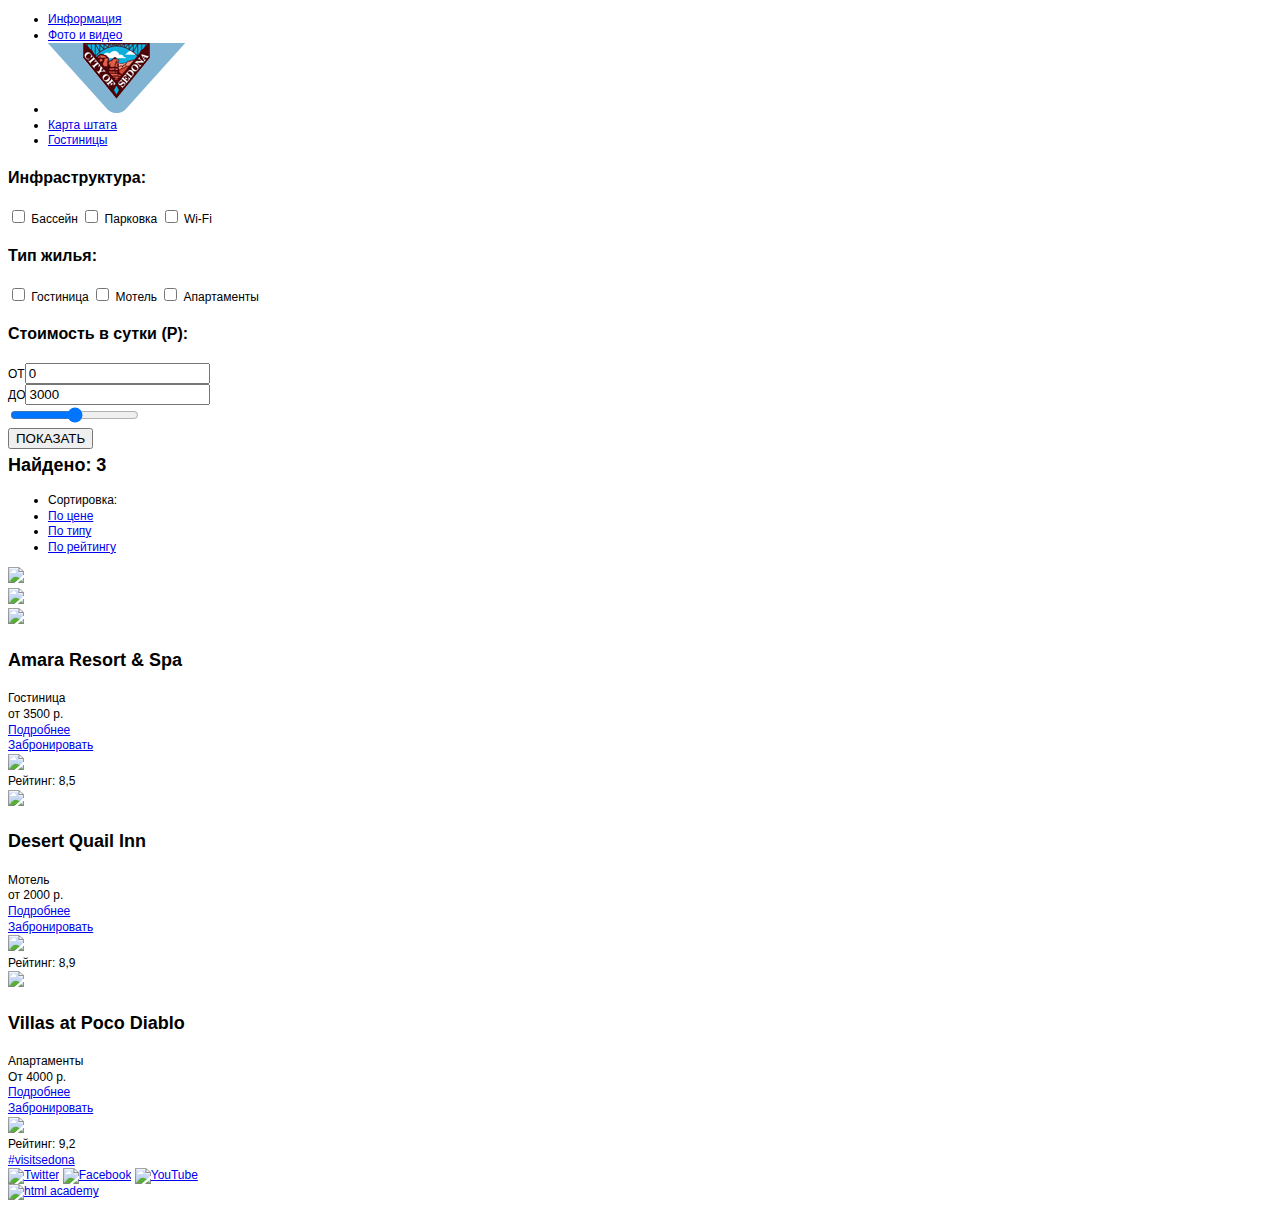
==== catalog.html @ 3e6e2e6f "Corrections" ====
<!DOCTYPE html>
<html lang="ru">
  <head>
    <meta charset="utf-8">
    <title>Седона - гостиницы</title>
    <link href="css/style.css" rel="stylesheet">
  </head>
  <body>
    <header class="main-header">
      <ul class="main-nav">
        <li><a href="#">Информация</a></li>
        <li><a href="#">Фото и видео</a></li>
        <li><a href="index.html"><img src="img/logo.png" width="138" height="70" class="logo" alt="Логотип"></a></li>
        <li><a href="#">Карта штата</a></li>
        <li><a href="catalog.html">Гостиницы</a></li>
      </ul>
    </header>
    <main class="main-block">
      <div class="sort">
        <form action="#" method="post">
          <div class="infrastructure">
            <h3 class="for-h3">Инфраструктура:</h3>
            <input type="checkbox" name="infrastructure" id="swim">
            <label for="swim">Бассейн</label>
            <input type="checkbox" name="infrastructure" id="parking">
            <label for="parking">Парковка</label>
            <input type="checkbox" name="infrastructure" id="wifi">
            <label for="wifi">Wi-Fi</label>
          </div>
          <div class="housing-type">
            <h3 class="for-h3">Тип жилья:</h3>
            <input type="checkbox" name="housing-type" id="hotel">
            <label for="hotel">Гостиница</label>
            <input type="checkbox" name="housing-type" id="motel">
            <label for="motel">Мотель</label>
            <input type="checkbox" name="housing-type" id="apartments">
            <label for="apartments">Апартаменты</label>
          </div>
          <div class="pricing">
            <h3 class="for-h3">Стоимость в сутки (Р):</h3>
            <div class="price-min">
              <label>ОТ<input type="text" name="price-from" value="0"></label>
            </div>
            <div class="price-max">
              <label>ДО<input type="text" name="price-to" value="3000"></label>
            </div>
            <div class="slider">
              <input type="range" name="price-slider">
            </div>
            <div class="show">
              <input type="submit" value="ПОКАЗАТЬ">
            </div>
          </div>
        </form>
      </div>
      <div class="results">
        <div class="before-not-a-table">
          <div class="for-h2">Найдено: 3</div>
          <ul class="sorting">
            <li>Сортировка:</li>
            <li><a href="#">По цене</a></li>
            <li><a href="#">По типу</a></li>
            <li><a href="#">По рейтингу</a></li>
          </ul>
          <div class="sorting-up-down">
            <div class="sorting-up"><a href="#"><img src="http://placehold.it/3x3" name="triangle-up"></a></div>
            <div class="sorting-down"><a href="#"><img src="http://placehold.it/3x3" name="triangle-down"></a></div>
          </div>
        </div>
        <div class="not-a-table">
          <div class="hotels-bar">
            <div class="table-pic">
              <img src="http://placehold.it/100x60" name="amara-pic">
            </div>
            <div class="about-hotel">
              <h2 class="for-h2">Amara Resort & Spa</h2>
              <div class=details-hotel>Гостиница</div>
              <div class="details-price">от 3500 р.</div>
              <div class="details-details"><a href="#">Подробнее</a></div>
              <div class="details-booking"><a href="#">Забронировать</a></div>
            </div>
            <div class="rating">
              <div class="stars"><img src="http://placehold.it/100x20" name="four-stars"></div>
              <div class="rating-value">Рейтинг: 8,5</div>
            </div>
          </div>
          <div class="hotels-bar">
            <div class="table-pic">
              <img src="http://placehold.it/100x60" name="desert-pic">
            </div>
            <div class="about-hotel">
              <h2 class="for-h2">Desert Quail Inn</h2>
              <div class=details-hotel>Мотель</div>
              <div class="details-price">от 2000 р.</div>
              <div class="details-details"><a href="#">Подробнее</a></div>
              <div class="details-booking"><a href="#">Забронировать</a></div>
            </div>
            <div class="rating">
              <div class="stars"><img src="http://placehold.it/100x20" name="two-stars"></div>
              <div class="rating-value">Рейтинг: 8,9</div>
            </div>
          </div>
          <div class="hotels-bar">
            <div class="table-pic">
              <img src="http://placehold.it/100x60" name="villas-pic">
            </div>
            <div class="about-hotel">
              <h2 class="for-h2">Villas at Poco Diablo</h2>
              <div class=details-hotel>Апартаменты</div>
              <div class="details-price">От 4000 р.</div>
              <div class="details-details"><a href="#">Подробнее</a></div>
              <div class="details-booking"><a href="#">Забронировать</a></div>
            </div>
            <div class="rating">
              <div class="stars"><img src="http://placehold.it/100x20" name="three-stars"></div>
              <div class="rating-value">Рейтинг: 9,2</div>
            </div>
          </div>
        </div>
      </div>
    </main>
    <footer class="main-footer">
      <div class="visit">
        <a href="#">#visitsedona</a>
      </div>
      <div class="links">
        <a href="#"><img src="http://placehold.it/20x20" class="icon" alt="Twitter"></a>
        <a href="#"><img src="http://placehold.it/20x20" class="icon" alt="Facebook"></a>
        <a href="#"><img src="http://placehold.it/20x20" class="icon" alt="YouTube"></a>
      </div>
      <div class="academy">
        <a href="https://htmlacademy.ru/"><img src="http://placehold.it/60x20" class="icon" alt="html academy"></a>
      </div>
    </footer>
  </body>
</html>
---- css/style.css ----
body {
  font-size: 12px;
  line-height: 1.3;
  color: #000000;
  font-weight: normal;
  font-family: "Arial", "Tahoma", serif;
}

.for-h3 {
  font-size: 16px;
  line-height: 1.6;
  color: #000000;
  font-weight: bold;
  font-family: "Arial", "Tahoma", serif;
}

.for-h2 {
  font-size: 18px;
  line-height: 1.8;
  color: #000000;
  font-weight: bold;
  font-family: "Arial", "Tahoma", serif;
}
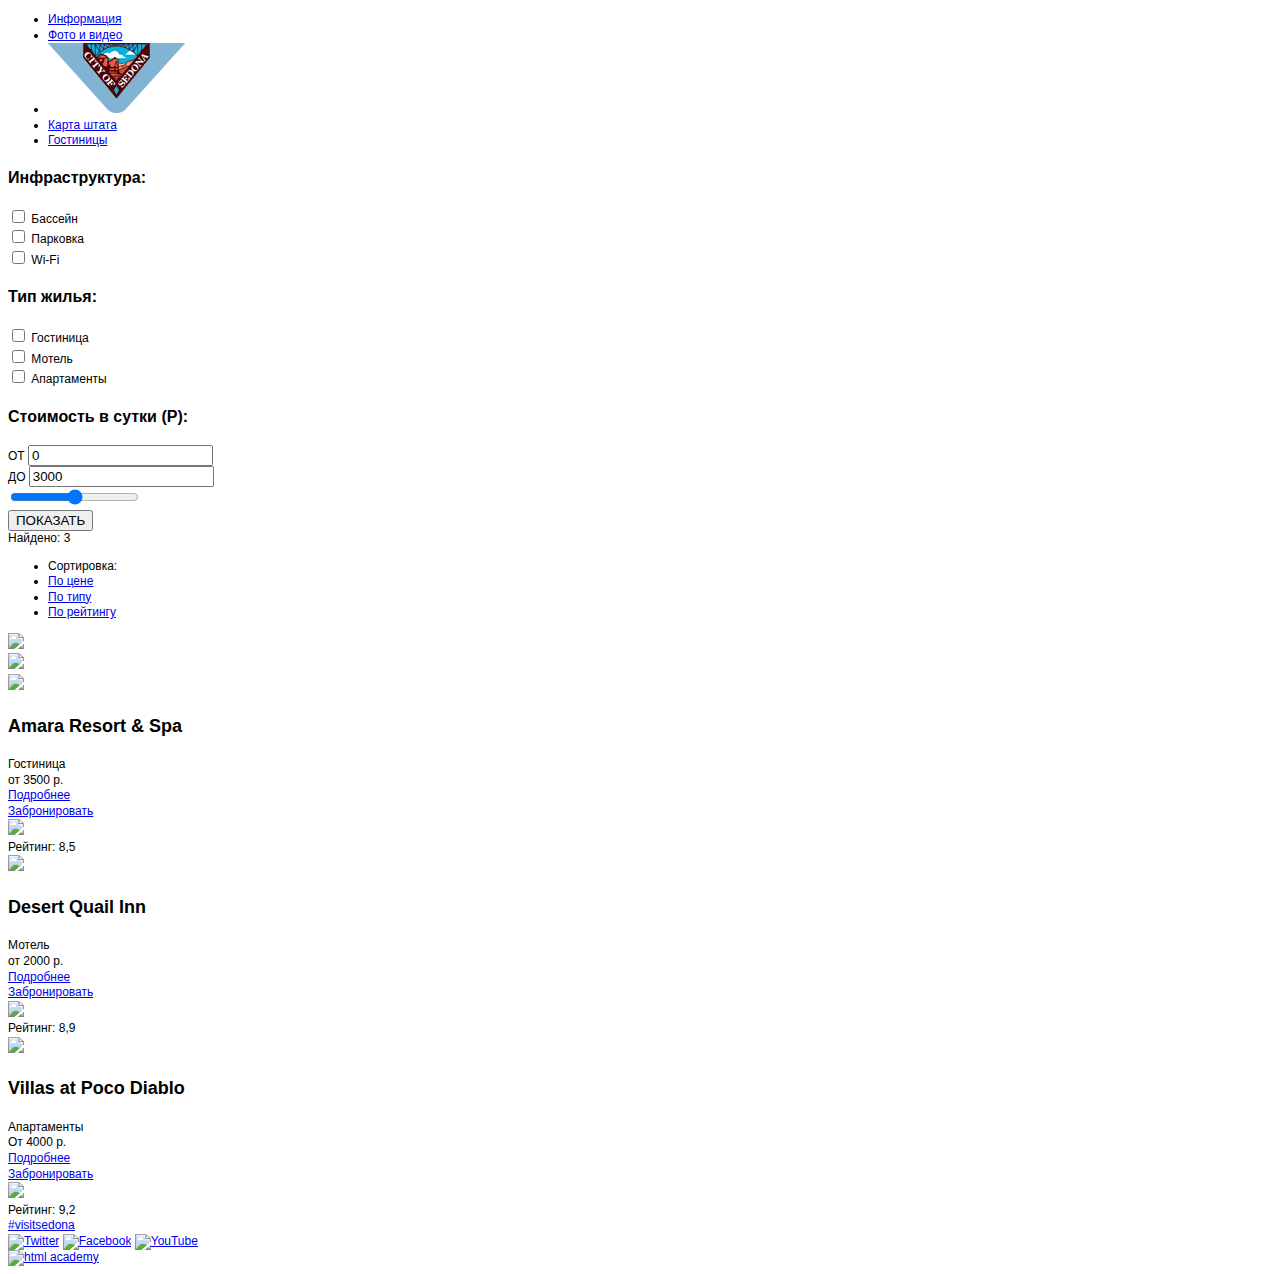
==== commit 882e3c1d: "More corrections" ====
--- a/catalog.html
+++ b/catalog.html
@@ -15,34 +15,48 @@
         <li><a href="catalog.html">Гостиницы</a></li>
       </ul>
     </header>
-    <main class="main-block">
+    <main>
       <div class="sort">
         <form action="#" method="post">
           <div class="infrastructure">
-            <h3 class="for-h3">Инфраструктура:</h3>
-            <input type="checkbox" name="infrastructure" id="swim">
-            <label for="swim">Бассейн</label>
-            <input type="checkbox" name="infrastructure" id="parking">
-            <label for="parking">Парковка</label>
-            <input type="checkbox" name="infrastructure" id="wifi">
-            <label for="wifi">Wi-Fi</label>
+            <h3 class="infrastructure title">Инфраструктура:</h3>
+            <div class="infrastructure form-group">
+              <input type="checkbox" name="infrastructure" id="swim">
+              <label for="swim">Бассейн</label>
+            </div>
+            <div class="infrastructure form-group">
+              <input type="checkbox" name="infrastructure" id="parking">
+              <label for="parking">Парковка</label>
+            </div>
+            <div class="infrastructure form-group">
+              <input type="checkbox" name="infrastructure" id="wifi">
+              <label for="wifi">Wi-Fi</label>
+            </div>
           </div>
           <div class="housing-type">
-            <h3 class="for-h3">Тип жилья:</h3>
-            <input type="checkbox" name="housing-type" id="hotel">
-            <label for="hotel">Гостиница</label>
-            <input type="checkbox" name="housing-type" id="motel">
-            <label for="motel">Мотель</label>
-            <input type="checkbox" name="housing-type" id="apartments">
-            <label for="apartments">Апартаменты</label>
+            <h3 class="housing-type title">Тип жилья:</h3>
+            <div class="housing-type form-group">
+              <input type="checkbox" name="housing-type" id="hotel">
+              <label for="hotel">Гостиница</label>
+            </div>
+            <div class="housing-type form-group">
+              <input type="checkbox" name="housing-type" id="motel">
+              <label for="motel">Мотель</label>
+            </div>
+            <div class="housing-type form-group">
+              <input type="checkbox" name="housing-type" id="apartments">
+              <label for="apartments">Апартаменты</label>
+            </div>
           </div>
           <div class="pricing">
-            <h3 class="for-h3">Стоимость в сутки (Р):</h3>
-            <div class="price-min">
-              <label>ОТ<input type="text" name="price-from" value="0"></label>
+            <h3 class="pricing title">Стоимость в сутки (Р):</h3>
+            <div class="price-min form-group">
+              <label for="price-from">ОТ </label>
+                <input type="text" name="price-from" id="price-from" value="0">
             </div>
-            <div class="price-max">
-              <label>ДО<input type="text" name="price-to" value="3000"></label>
+            <div class="price-max form-group">
+              <label for="price-to">ДО </label>
+                <input type="text" name="price-to" id="price-to" value="3000">
             </div>
             <div class="slider">
               <input type="range" name="price-slider">
@@ -55,7 +69,7 @@
       </div>
       <div class="results">
         <div class="before-not-a-table">
-          <div class="for-h2">Найдено: 3</div>
+          <div class="results title">Найдено: 3</div>
           <ul class="sorting">
             <li>Сортировка:</li>
             <li><a href="#">По цене</a></li>
@@ -73,7 +87,7 @@
               <img src="http://placehold.it/100x60" name="amara-pic">
             </div>
             <div class="about-hotel">
-              <h2 class="for-h2">Amara Resort & Spa</h2>
+              <h2 class="about-hotel title">Amara Resort & Spa</h2>
               <div class=details-hotel>Гостиница</div>
               <div class="details-price">от 3500 р.</div>
               <div class="details-details"><a href="#">Подробнее</a></div>
@@ -89,7 +103,7 @@
               <img src="http://placehold.it/100x60" name="desert-pic">
             </div>
             <div class="about-hotel">
-              <h2 class="for-h2">Desert Quail Inn</h2>
+              <h2 class="about-hotel title">Desert Quail Inn</h2>
               <div class=details-hotel>Мотель</div>
               <div class="details-price">от 2000 р.</div>
               <div class="details-details"><a href="#">Подробнее</a></div>
@@ -105,7 +119,7 @@
               <img src="http://placehold.it/100x60" name="villas-pic">
             </div>
             <div class="about-hotel">
-              <h2 class="for-h2">Villas at Poco Diablo</h2>
+              <h2 class="about-hotel title">Villas at Poco Diablo</h2>
               <div class=details-hotel>Апартаменты</div>
               <div class="details-price">От 4000 р.</div>
               <div class="details-details"><a href="#">Подробнее</a></div>
--- a/css/style.css
+++ b/css/style.css
@@ -6,7 +6,7 @@
   font-family: "Arial", "Tahoma", serif;
 }
 
-.for-h3 {
+h3.title {
   font-size: 16px;
   line-height: 1.6;
   color: #000000;
@@ -14,7 +14,7 @@
   font-family: "Arial", "Tahoma", serif;
 }
 
-.for-h2 {
+h2.title {
   font-size: 18px;
   line-height: 1.8;
   color: #000000;
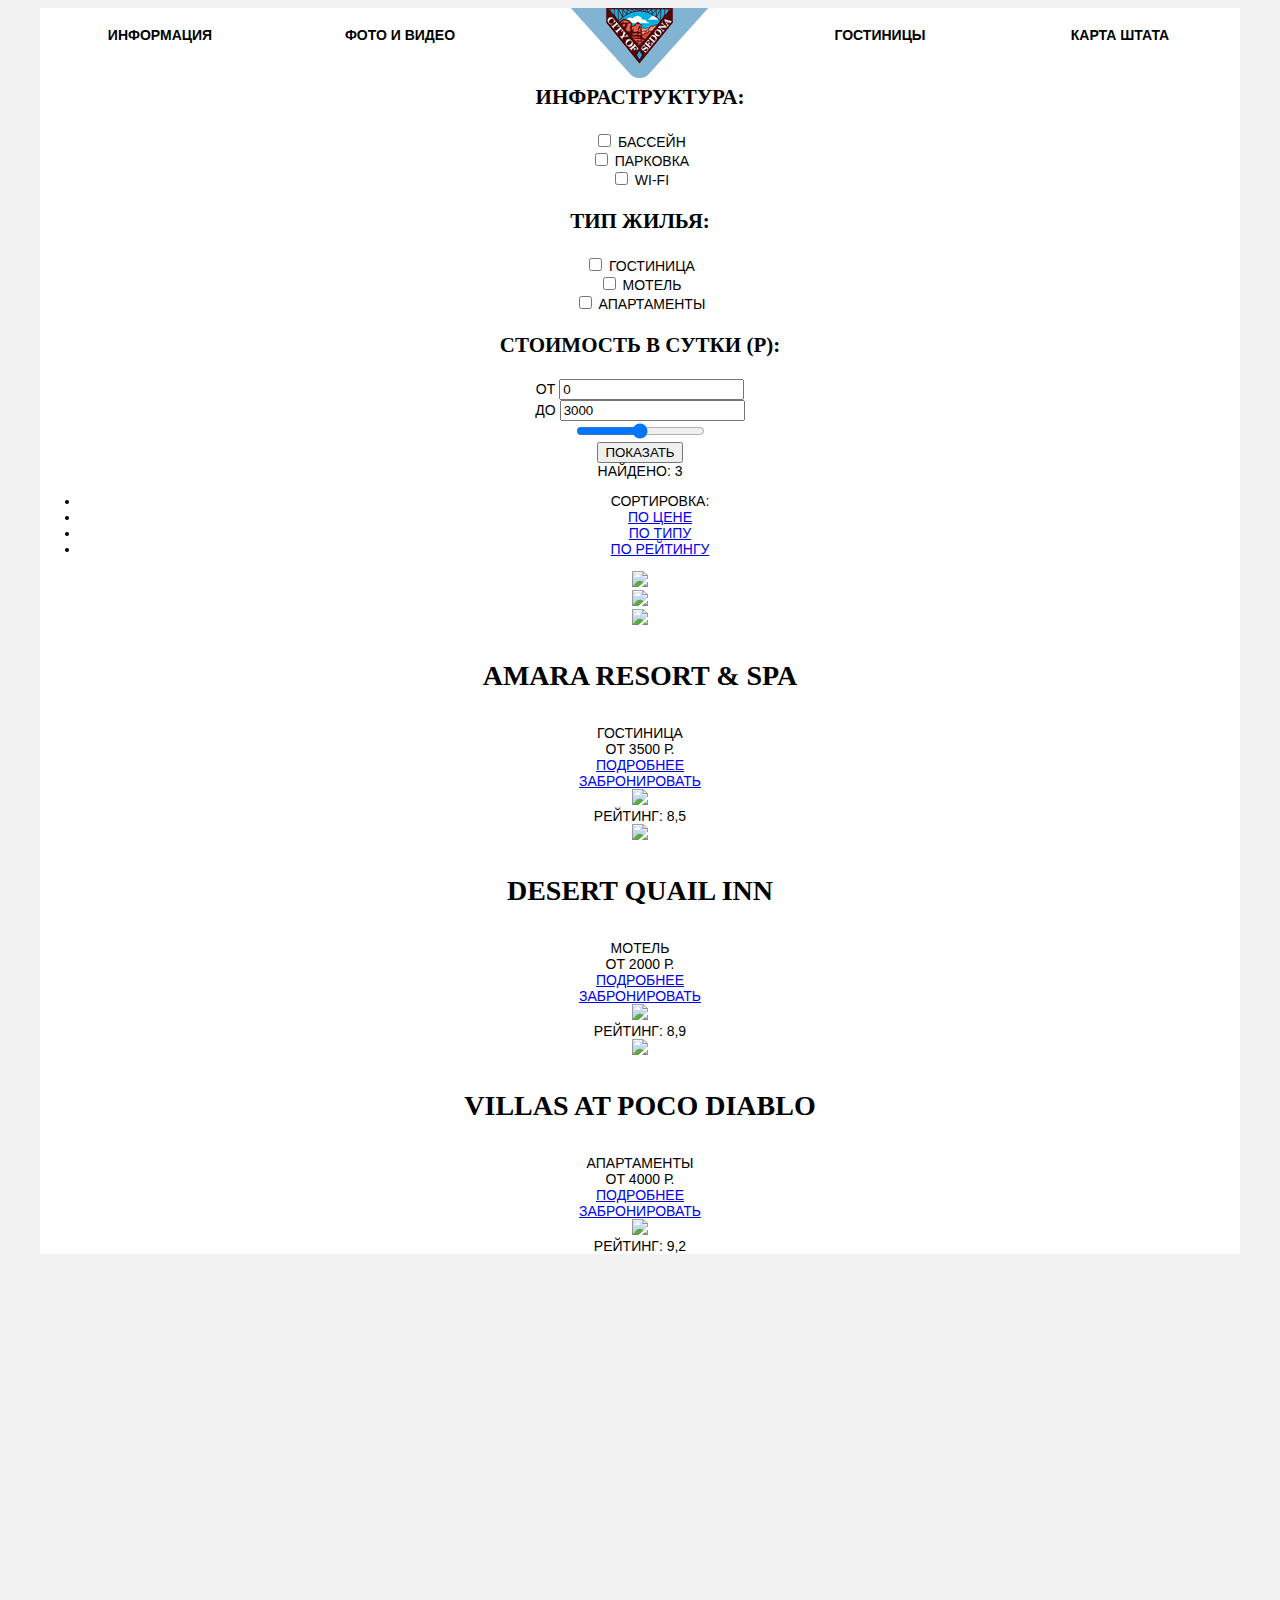
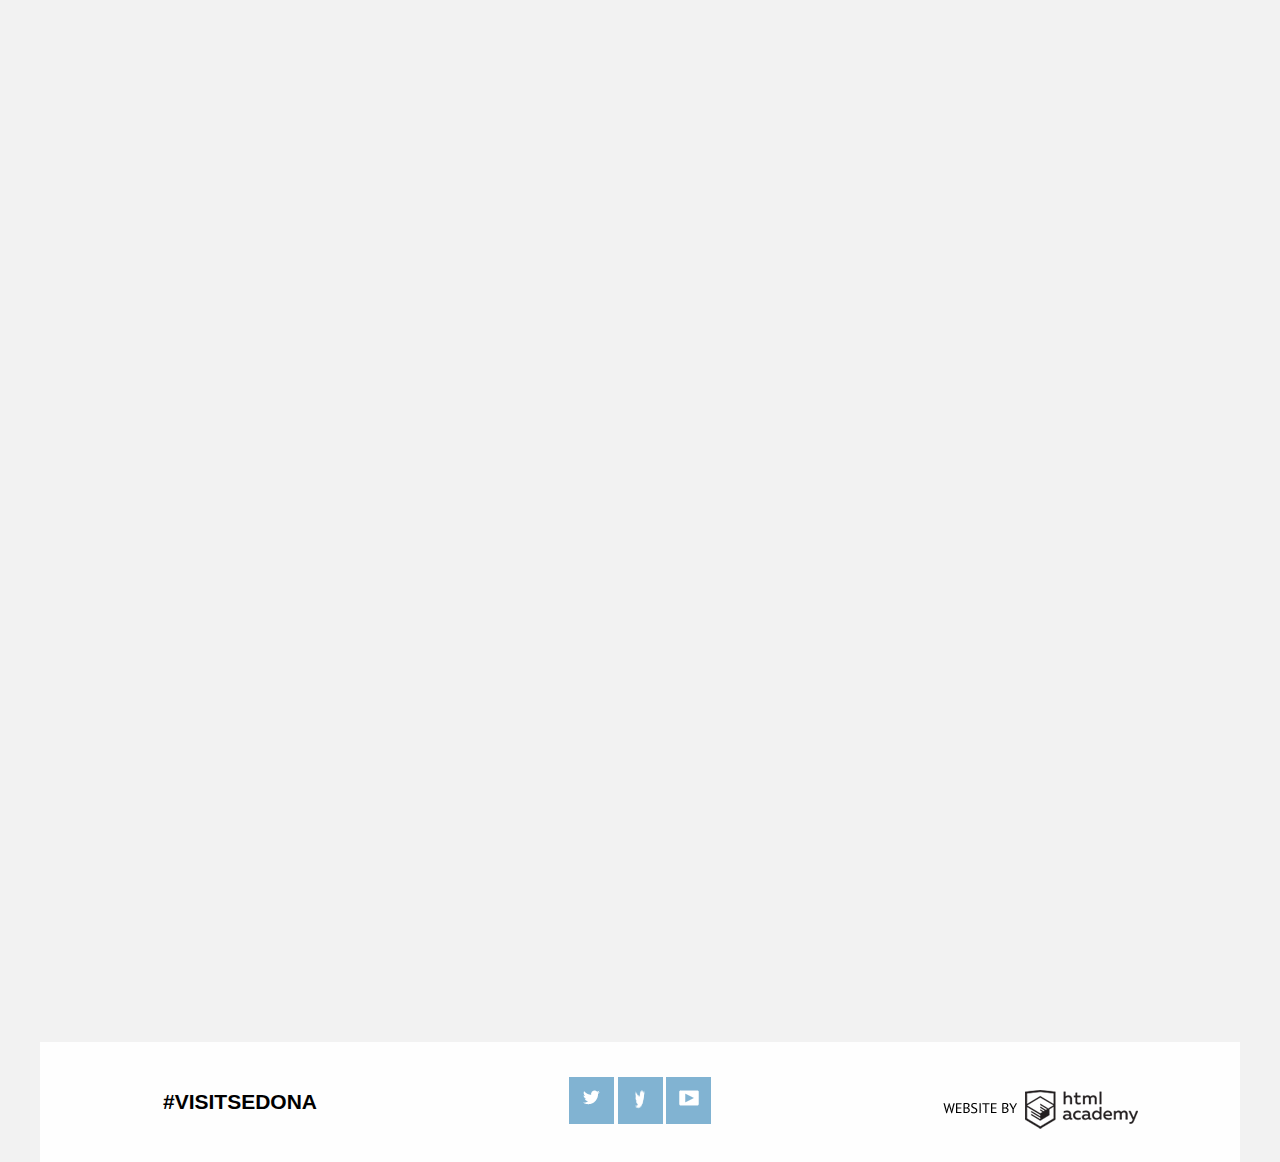
==== commit d54679ba: "css bullshit again" ====
--- a/catalog.html
+++ b/catalog.html
@@ -1,55 +1,57 @@
 <!DOCTYPE html>
 <html lang="ru">
-  <head>
-    <meta charset="utf-8">
-    <title>Седона - гостиницы</title>
-    <link href="css/style.css" rel="stylesheet">
-  </head>
-  <body>
+<head>
+  <meta charset="utf-8">
+  <title>Седона - гостиницы</title>
+  <link href="css/style.css" rel="stylesheet">
+</head>
+<body>
+  <div class="container">
     <header class="main-header">
+      <a href="index.html" class="logo"><img src="img/logo.png" width="138" height="70" alt="Логотип"></a>
       <ul class="main-nav">
-        <li><a href="#">Информация</a></li>
-        <li><a href="#">Фото и видео</a></li>
-        <li><a href="index.html"><img src="img/logo.png" width="138" height="70" class="logo" alt="Логотип"></a></li>
-        <li><a href="#">Карта штата</a></li>
-        <li><a href="catalog.html">Гостиницы</a></li>
+        <li class="left"><a href="#"><span>Информация</span></a></li>
+        <li class="left"><a href="#">Фото и видео</a></li>
+        <li class="right"><a href="#">Карта штата</a></li>
+        <li class="right"><a href="catalog.html">Гостиницы</a></li>
       </ul>
     </header>
     <main>
       <div class="sort">
-        <form action="#" method="post">
-          <div class="infrastructure">
-            <h3 class="infrastructure title">Инфраструктура:</h3>
-            <div class="infrastructure form-group">
-              <input type="checkbox" name="infrastructure" id="swim">
-              <label for="swim">Бассейн</label>
-            </div>
-            <div class="infrastructure form-group">
-              <input type="checkbox" name="infrastructure" id="parking">
-              <label for="parking">Парковка</label>
-            </div>
-            <div class="infrastructure form-group">
-              <input type="checkbox" name="infrastructure" id="wifi">
-              <label for="wifi">Wi-Fi</label>
-            </div>
+      <form action="#" method="post">
+        <div class="infrastructure">
+          <h3 class="title">Инфраструктура:</h3>
+          <div class="form-group">
+            <input type="checkbox" name="infrastructure" id="swim">
+            <label for="swim">Бассейн</label>
           </div>
-          <div class="housing-type">
-            <h3 class="housing-type title">Тип жилья:</h3>
-            <div class="housing-type form-group">
-              <input type="checkbox" name="housing-type" id="hotel">
-              <label for="hotel">Гостиница</label>
-            </div>
-            <div class="housing-type form-group">
-              <input type="checkbox" name="housing-type" id="motel">
-              <label for="motel">Мотель</label>
-            </div>
-            <div class="housing-type form-group">
-              <input type="checkbox" name="housing-type" id="apartments">
-              <label for="apartments">Апартаменты</label>
-            </div>
+          <div class="form-group">
+            <input type="checkbox" name="infrastructure" id="parking">
+            <label for="parking">Парковка</label>
           </div>
-          <div class="pricing">
-            <h3 class="pricing title">Стоимость в сутки (Р):</h3>
+          <div class="form-group">
+            <input type="checkbox" name="infrastructure" id="wifi">
+            <label for="wifi">Wi-Fi</label>
+          </div>
+        </div>
+        <div class="housing-type">
+          <h3 class="title">Тип жилья:</h3>
+          <div class="form-group">
+            <input type="checkbox" name="housing-type" id="hotel">
+            <label for="hotel">Гостиница</label>
+          </div>
+          <div class="form-group">
+            <input type="checkbox" name="housing-type" id="motel">
+            <label for="motel">Мотель</label>
+          </div>
+          <div class="form-group">
+            <input type="checkbox" name="housing-type" id="apartments">
+            <label for="apartments">Апартаменты</label>
+          </div>
+        </div>
+        <div class="pricing">
+          <h3 class="title">Стоимость в сутки (Р):</h3>
+          <div class="from-to">
             <div class="price-min form-group">
               <label for="price-from">ОТ </label>
                 <input type="text" name="price-from" id="price-from" value="0">
@@ -58,18 +60,19 @@
               <label for="price-to">ДО </label>
                 <input type="text" name="price-to" id="price-to" value="3000">
             </div>
-            <div class="slider">
-              <input type="range" name="price-slider">
-            </div>
-            <div class="show">
-              <input type="submit" value="ПОКАЗАТЬ">
-            </div>
           </div>
-        </form>
+          <div class="slider">
+            <input type="range" name="price-slider">
+          </div>
+          <div class="show">
+            <input type="submit" value="ПОКАЗАТЬ">
+          </div>
+        </div>
+      </form>
       </div>
       <div class="results">
         <div class="before-not-a-table">
-          <div class="results title">Найдено: 3</div>
+          <div class="title">Найдено: 3</div>
           <ul class="sorting">
             <li>Сортировка:</li>
             <li><a href="#">По цене</a></li>
@@ -87,7 +90,7 @@
               <img src="http://placehold.it/100x60" name="amara-pic">
             </div>
             <div class="about-hotel">
-              <h2 class="about-hotel title">Amara Resort & Spa</h2>
+              <h2 class="title">Amara Resort & Spa</h2>
               <div class=details-hotel>Гостиница</div>
               <div class="details-price">от 3500 р.</div>
               <div class="details-details"><a href="#">Подробнее</a></div>
@@ -95,7 +98,7 @@
             </div>
             <div class="rating">
               <div class="stars"><img src="http://placehold.it/100x20" name="four-stars"></div>
-              <div class="rating-value">Рейтинг: 8,5</div>
+              <div class="value">Рейтинг: 8,5</div>
             </div>
           </div>
           <div class="hotels-bar">
@@ -103,7 +106,7 @@
               <img src="http://placehold.it/100x60" name="desert-pic">
             </div>
             <div class="about-hotel">
-              <h2 class="about-hotel title">Desert Quail Inn</h2>
+              <h2 class="title">Desert Quail Inn</h2>
               <div class=details-hotel>Мотель</div>
               <div class="details-price">от 2000 р.</div>
               <div class="details-details"><a href="#">Подробнее</a></div>
@@ -111,7 +114,7 @@
             </div>
             <div class="rating">
               <div class="stars"><img src="http://placehold.it/100x20" name="two-stars"></div>
-              <div class="rating-value">Рейтинг: 8,9</div>
+              <div class="value">Рейтинг: 8,9</div>
             </div>
           </div>
           <div class="hotels-bar">
@@ -119,7 +122,7 @@
               <img src="http://placehold.it/100x60" name="villas-pic">
             </div>
             <div class="about-hotel">
-              <h2 class="about-hotel title">Villas at Poco Diablo</h2>
+              <h2 class="title">Villas at Poco Diablo</h2>
               <div class=details-hotel>Апартаменты</div>
               <div class="details-price">От 4000 р.</div>
               <div class="details-details"><a href="#">Подробнее</a></div>
@@ -127,7 +130,7 @@
             </div>
             <div class="rating">
               <div class="stars"><img src="http://placehold.it/100x20" name="three-stars"></div>
-              <div class="rating-value">Рейтинг: 9,2</div>
+              <div class="value">Рейтинг: 9,2</div>
             </div>
           </div>
         </div>
@@ -137,14 +140,21 @@
       <div class="visit">
         <a href="#">#visitsedona</a>
       </div>
-      <div class="links">
-        <a href="#"><img src="http://placehold.it/20x20" class="icon" alt="Twitter"></a>
-        <a href="#"><img src="http://placehold.it/20x20" class="icon" alt="Facebook"></a>
-        <a href="#"><img src="http://placehold.it/20x20" class="icon" alt="YouTube"></a>
+      <div class="links-social">
+        <div class="twitter" class="icon twitter">
+          <a href="#"><img src="img/social-twitter.png" width="17" height="15" alt="Twitter"></a>
+        </div>
+        <div class="icon facebook">
+          <a href="#"><img src="img/social-twitter.png" width="10" height="19" alt="Facebook"></a>
+        </div>
+        <div class="icon youtube">
+          <a href="#"><img src="img/social-yt.png" width="20" height="16" class="icon" alt="YouTube"></a>
+        </div>
       </div>
-      <div class="academy">
-        <a href="https://htmlacademy.ru/"><img src="http://placehold.it/60x20" class="icon" alt="html academy"></a>
+      <div class="academy icon">
+        <a href="https://htmlacademy.ru/"><img src="img/by-html-academy.png" width="195" height="39" alt="html academy"></a>
       </div>
     </footer>
-  </body>
+  </div>
+</body>
 </html>
--- a/css/style.css
+++ b/css/style.css
@@ -1,23 +1,302 @@
 body {
-  font-size: 12px;
-  line-height: 1.3;
+  background-color: #f2f2f2;
+  font-family: "PT Sans", "Arial", sans-serif;
+  font-weight: bold;
+  text-transform: uppercase;
+  font-size: 14px;
+  font-weight: normal;
+}
+
+.container {
+  width: 1200px;
+  margin: 0 auto;
+  padding: 0;
+  background-color: #ffffff;
+  text-align: center;
+}
+
+h3.title {
+  font-size: 21px;
   color: #000000;
-  font-weight: normal;
-  font-family: "Arial", "Tahoma", serif;
-}
-
-h3.title {
-  font-size: 16px;
-  line-height: 1.6;
-  color: #000000;
-  font-weight: bold;
-  font-family: "Arial", "Tahoma", serif;
+  font-weight: bold;
+  font-family: "PT Sans", "Tahoma", serif;
 }
 
 h2.title {
-  font-size: 18px;
+  font-size: 28px;
   line-height: 1.8;
   color: #000000;
   font-weight: bold;
-  font-family: "Arial", "Tahoma", serif;
-}
+  font-family: "PT Sans", "Tahoma", serif;
+}
+
+.main-header {
+  width: 100%;
+  font-size: 0;
+  text-align: center;
+  height: 56px;
+}
+
+ul.main-nav {
+  padding: 0;
+}
+
+.main-nav li {
+  display: inline-block;
+  width: 20%;
+  font-size: 14px;
+  font-weight: bold;
+}
+
+.main-nav a {
+  display: block;
+  width: 100%;
+  height: 100%;
+  text-decoration: none;
+  color: #000000;
+  padding-top: 19px;
+  padding-bottom: 19px;
+}
+
+a.logo {
+  position: absolute;
+  margin-left: -69px;
+  font-size: 14px;
+  z-index: 1;
+}
+
+li.left {
+  float: left;
+}
+
+li.right {
+  float: right;
+}
+
+header::after {
+  content: "";
+  display: table;
+  clear: both;
+}
+
+.main-pic-block {
+  height: 512px;
+  text-align: left;
+  margin-bottom: 0;
+}
+
+.main-pic-block img {
+  position: absolute;
+  max-height: 512px;
+}
+
+.welcome-pic {
+  position: absolute;
+  margin-top: 62px;
+  left: 50%;
+  margin-left: -228px;
+  z-index: 1;
+}
+
+.welcome-pic-bottom {
+  position: absolute;
+  margin-top: 455px;
+  z-index: 1;
+}
+
+.intro {
+  height: 150px;
+}
+
+.intro h3 {
+  width: 440px;
+  margin-left: auto;
+  margin-right: auto;
+  margin-bottom: 0;
+  margin-top: 60px;
+}
+
+.intro p {
+  font-weight: normal;
+}
+
+div.blue {
+  float: left;
+  width: 320px;
+  height: 147px;
+  background-color: #81b3d2;
+  color: #ffffff;
+  padding: 46px 40px 63px
+}
+
+.blue .title {
+  color: #ffffff;
+  margin-top: 0;
+}
+
+.blue p {
+  font-weight: normal;
+}
+
+div.white {
+  margin: 0;
+  padding: 0;
+  font-size: 0;
+  height: 330px;
+}
+
+.white section {
+  font-size: 14px;
+  display: inline-block;
+  width: 300px;
+  height: 110px;
+  margin: 135px 50px;
+}
+
+.white p {
+  font-weight: normal;
+}
+
+.bar-two div {
+  float: right;
+}
+
+.gray section {
+  float: left;
+  width: 262px;
+  height: 256px;
+  background-color: #eeeeee;
+  color: #000000;
+  padding-left: 69px;
+  padding-right: 69px;
+}
+
+.gray .title {
+  margin-top: 50px;
+  padding-left: 50px;
+  padding-right: 50px;
+}
+
+div.go-to-sedona {
+  position: relative;
+}
+
+div.interested {
+  margin-top: 310px;
+  margin-bottom: 137px;
+}
+
+div.find-hotel {
+  position: absolute;
+  bottom: 204px;
+  left: 50%;
+  width: 567px;
+  height: 481px;
+  margin-left: -283px;
+  background-color: #ffffff;
+  z-index: 1;
+}
+
+.find-hotel .brown {
+  background-color: #766357;
+  padding-top: 34px;
+  padding-bottom: 30px;
+}
+
+.find-hotel .title {
+  margin-top: 0;
+  margin-bottom: 0;
+  color: #ffffff;
+}
+
+div.find-it {
+  margin-left: auto;
+  margin-right: auto;
+  margin-top: 110px;
+}
+
+.find-it-button {
+  width: 457px;
+  height: 57px;
+  font-size: 21px;
+  color: #ffffff;
+  font-weight: bold;
+  font-family: "PT Sans", "Arial", serif;
+  text-transform: uppercase;
+  background-color: #81b3d2;
+}
+
+div.form-group-mega {
+  margin: 53px;
+  font-weight: bold;
+}
+
+.form-group-mega div.form-group {
+  height: 26px;
+  padding: 15px;
+  text-align: left;
+}
+
+.form-group-mega input {
+  float: right;
+  width: 326px;
+}
+
+div.qty-adults,
+div.qty-childs {
+  position: absolute;
+  width: 218px;
+  padding: 0;
+  margin: 0;
+}
+
+div.qty-childs {
+  right: 53px;
+  width: 182px;
+}
+
+.qty-adults input,
+.qty-childs input {
+  width: 38px;
+  height: 36px;
+  padding: 0;
+}
+
+footer {
+  font-size: 0;
+  padding: 0;
+  position: absolute;
+  top: 2642px;
+  height: 120px;
+  background-color: rgba(255,255,255,0.9);
+  width: 1200px;
+}
+
+footer > div {
+  font-size: 14px;
+  float: left;
+  height: 50px;
+  width: 400px;
+  padding-top: 35px;
+  padding-bottom: 35px;
+}
+
+footer > div > div {
+  display: inline-block;
+  width: 45px;
+  height: 47px;
+  background-color: #81b3d2;
+  vertical-align: bottom;
+}
+
+.main-footer a {
+  display: inline-block;
+  padding: 13px;
+}
+
+div.visit a{
+  font-size: 21px;
+  color: black;
+  font-weight: bold;
+  text-decoration: none;
+}
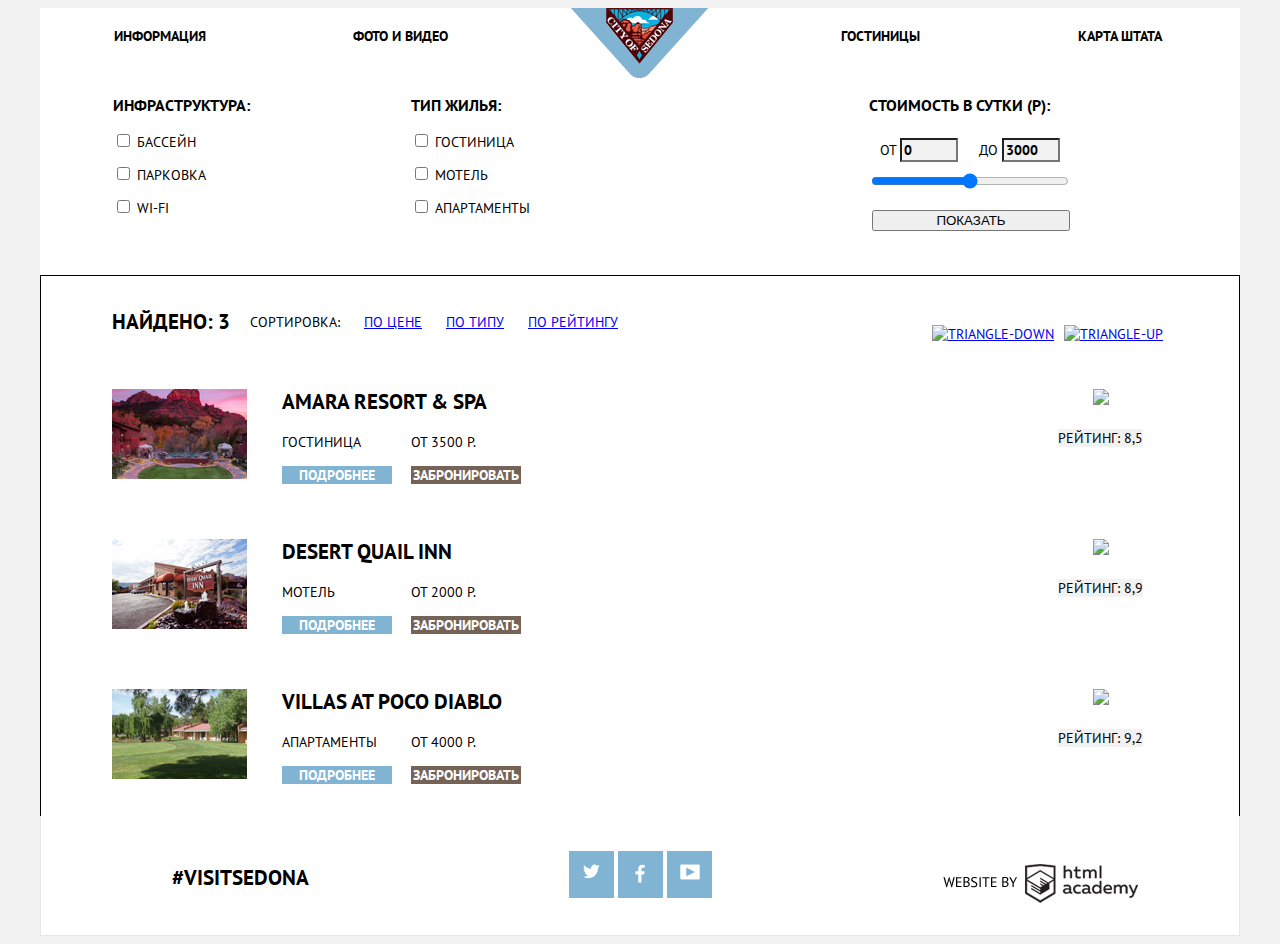
==== commit e7cc7f8c: "one more css bullshit" ====
--- a/catalog.html
+++ b/catalog.html
@@ -4,6 +4,7 @@
   <meta charset="utf-8">
   <title>Седона - гостиницы</title>
   <link href="css/style.css" rel="stylesheet">
+  <link href="https://fonts.googleapis.com/css?family=PT+Sans:400,700&amp;subset=cyrillic" rel="stylesheet">
 </head>
 <body>
   <div class="container">
@@ -54,19 +55,19 @@
           <div class="from-to">
             <div class="price-min form-group">
               <label for="price-from">ОТ </label>
-                <input type="text" name="price-from" id="price-from" value="0">
+              <input type="text" name="price-from" id="price-from" value="0">
             </div>
             <div class="price-max form-group">
               <label for="price-to">ДО </label>
-                <input type="text" name="price-to" id="price-to" value="3000">
+              <input type="text" name="price-to" id="price-to" value="3000">
+            </div>
+            <div class="slider">
+              <input type="range" name="price-slider">
             </div>
           </div>
-          <div class="slider">
-            <input type="range" name="price-slider">
-          </div>
-          <div class="show">
-            <input type="submit" value="ПОКАЗАТЬ">
-          </div>
+        </div>
+        <div class="show">
+          <input type="submit" value="ПОКАЗАТЬ">
         </div>
       </form>
       </div>
@@ -80,21 +81,25 @@
             <li><a href="#">По рейтингу</a></li>
           </ul>
           <div class="sorting-up-down">
-            <div class="sorting-up"><a href="#"><img src="http://placehold.it/3x3" name="triangle-up"></a></div>
-            <div class="sorting-down"><a href="#"><img src="http://placehold.it/3x3" name="triangle-down"></a></div>
+            <div class="sorting-up"><a href="#"><img src="http://placehold.it/3x3" alt="triangle-up"></a></div>
+            <div class="sorting-down"><a href="#"><img src="http://placehold.it/3x3" alt="triangle-down"></a></div>
           </div>
         </div>
         <div class="not-a-table">
           <div class="hotels-bar">
             <div class="table-pic">
-              <img src="http://placehold.it/100x60" name="amara-pic">
+              <img src="img/amara-resort&spa.jpg" width="135" height="90" alt="amara-pic">
             </div>
             <div class="about-hotel">
               <h2 class="title">Amara Resort & Spa</h2>
-              <div class=details-hotel>Гостиница</div>
-              <div class="details-price">от 3500 р.</div>
-              <div class="details-details"><a href="#">Подробнее</a></div>
-              <div class="details-booking"><a href="#">Забронировать</a></div>
+              <div class="mini-block">
+                <div class="details-hotel">Гостиница</div>
+                <div class="details-details"><a href="#">Подробнее</a></div>
+              </div>
+              <div class="mini-block">
+                <div class="details-price">от 3500 р.</div>
+                <div class="details-booking"><a href="#">Забронировать</a></div>
+              </div>
             </div>
             <div class="rating">
               <div class="stars"><img src="http://placehold.it/100x20" name="four-stars"></div>
@@ -103,14 +108,18 @@
           </div>
           <div class="hotels-bar">
             <div class="table-pic">
-              <img src="http://placehold.it/100x60" name="desert-pic">
+              <img src="img/desert-quail-inn.jpg" width="135" height="90" alt="desert-pic">
             </div>
             <div class="about-hotel">
               <h2 class="title">Desert Quail Inn</h2>
-              <div class=details-hotel>Мотель</div>
-              <div class="details-price">от 2000 р.</div>
-              <div class="details-details"><a href="#">Подробнее</a></div>
-              <div class="details-booking"><a href="#">Забронировать</a></div>
+              <div class="mini-block">
+                <div class="details-hotel">Мотель</div>
+                <div class="details-details"><a href="#">Подробнее</a></div>
+              </div>
+              <div class="mini-block">
+                <div class="details-price">от 2000 р.</div>
+                <div class="details-booking"><a href="#">Забронировать</a></div>
+              </div>
             </div>
             <div class="rating">
               <div class="stars"><img src="http://placehold.it/100x20" name="two-stars"></div>
@@ -119,14 +128,18 @@
           </div>
           <div class="hotels-bar">
             <div class="table-pic">
-              <img src="http://placehold.it/100x60" name="villas-pic">
+              <img src="img/villas-at-poco-diablo.jpg" width="135" height="90" alt="villas-pic">
             </div>
             <div class="about-hotel">
               <h2 class="title">Villas at Poco Diablo</h2>
-              <div class=details-hotel>Апартаменты</div>
-              <div class="details-price">От 4000 р.</div>
-              <div class="details-details"><a href="#">Подробнее</a></div>
-              <div class="details-booking"><a href="#">Забронировать</a></div>
+              <div class="mini-block">
+                <div class=details-hotel>Апартаменты</div>
+                <div class="details-details"><a href="#">Подробнее</a></div>
+              </div>
+              <div class="mini-block">
+                <div class="details-price">От 4000 р.</div>
+                <div class="details-booking"><a href="#">Забронировать</a></div>
+              </div>
             </div>
             <div class="rating">
               <div class="stars"><img src="http://placehold.it/100x20" name="three-stars"></div>
@@ -145,7 +158,7 @@
           <a href="#"><img src="img/social-twitter.png" width="17" height="15" alt="Twitter"></a>
         </div>
         <div class="icon facebook">
-          <a href="#"><img src="img/social-twitter.png" width="10" height="19" alt="Facebook"></a>
+          <a href="#"><img src="img/social-facebook.png" width="10" height="19" alt="Facebook"></a>
         </div>
         <div class="icon youtube">
           <a href="#"><img src="img/social-yt.png" width="20" height="16" class="icon" alt="YouTube"></a>
--- a/css/style.css
+++ b/css/style.css
@@ -24,7 +24,6 @@
 
 h2.title {
   font-size: 28px;
-  line-height: 1.8;
   color: #000000;
   font-weight: bold;
   font-family: "PT Sans", "Tahoma", serif;
@@ -248,6 +247,7 @@
   width: 218px;
   padding: 0;
   margin: 0;
+  vertical-align: top;
 }
 
 div.qty-childs {
@@ -260,16 +260,26 @@
   width: 38px;
   height: 36px;
   padding: 0;
+  border: none;
+  text-align: center;
+  margin-top: -10px;
+}
+
+.form-group input {
+  background-color: #f2f2f2;
+  font-family: "PT Sans", "Arial", serif;
+  font-weight: bold;
+  font-size: 14px;
 }
 
 footer {
   font-size: 0;
   padding: 0;
   position: absolute;
-  top: 2642px;
   height: 120px;
   background-color: rgba(255,255,255,0.9);
   width: 1200px;
+  margin-top: -120px;
 }
 
 footer > div {
@@ -294,9 +304,175 @@
   padding: 13px;
 }
 
-div.visit a{
+div.visit a {
   font-size: 21px;
   color: black;
   font-weight: bold;
   text-decoration: none;
 }
+
+div.sort {
+  margin-top: 15px;
+  height: 216px;
+  background-image: url(img/mountains.jpg);
+}
+
+.sort div {
+  float: left;
+  height: 176px;
+}
+
+div.sort > form > div:nth-child(3) {
+  float: right;
+  margin-right: 51px;
+  width: 320px;
+}
+
+.sort > form > div {
+  width: 225px;
+  padding-left: 73px;
+  text-align: left;
+}
+
+.sort div.form-group {
+  width: 100%;
+  height: 33px;
+}
+
+div.price-min input,
+div.price-max input {
+  width: 50px;
+}
+
+div.price-min.form-group,
+div.price-max.form-group {
+  display: inline-block;
+  padding-top: 7px;
+  width: 100px;
+  text-align: center;
+}
+
+div.slider {
+  height: 30px;
+  width: 198px;
+  text-align: center;
+  padding: 0;
+  margin: 0;
+}
+
+div.slider input {
+  width: 100%;
+}
+
+
+.sort h3 {
+  font-size: 16px;
+}
+
+.sort > form > div:last-child {
+  float: right;
+  margin-right: 0px;
+  width: 368px;
+  height: 25px;
+  margin-top: -45px;
+}
+
+.sort > form > div:last-child input {
+  width: 198px;
+}
+
+div.results {
+  height: 659px;
+  border: 1px solid black;
+  margin-top: -20px;
+  padding-left: 71px;
+  padding-right: 71px;
+}
+
+div.before-not-a-table {
+  height: 21px;
+  padding-top: 32px;
+  padding-bottom: 32px;
+}
+
+div.before-not-a-table div.title {
+  float: left;
+  font-size: 21px;
+  font-weight: bold;
+}
+
+ul.sorting {
+  text-align: left;
+  margin-left: 10px;
+  margin-top: 5px;
+}
+
+.sorting li {
+  display: inline-block;
+  margin-left: 20px;
+}
+
+.sorting-up-down div {
+  float: right;
+  margin: 5px;
+  margin-top: -20px;
+}
+
+div.hotels-bar {
+  height: 150px;
+  display: block;
+}
+
+.not-a-table h2 {
+  font-size: 21px;
+}
+
+div.hotels-bar > div {
+  padding: 28px 25px 28px 0px;
+  max-height: 94px;
+  float: left;
+  vertical-align: top;
+}
+
+div.hotels-bar > div:last-child {
+  float: right;
+}
+
+.hotels-bar .about-hotel {
+  padding: 10px;
+  text-align: left;
+}
+
+div.mini-block {
+  display: inline-block;
+  margin-right: 15px;
+  width: 110px;
+}
+
+div.details-booking,
+div.details-details {
+  margin-top: 15px;
+  text-align: center;
+}
+
+div.details-booking {
+  background-color: #766357;
+}
+
+div.details-details {
+  background-color: #81b3d2;
+}
+
+.mini-block a {
+  text-decoration: none;
+  color: #ffffff;
+  font-weight: bold;
+}
+
+div.stars {
+  margin-bottom: 20px;
+}
+
+.rating div.value {
+  background-color: #f2f2f2;
+}
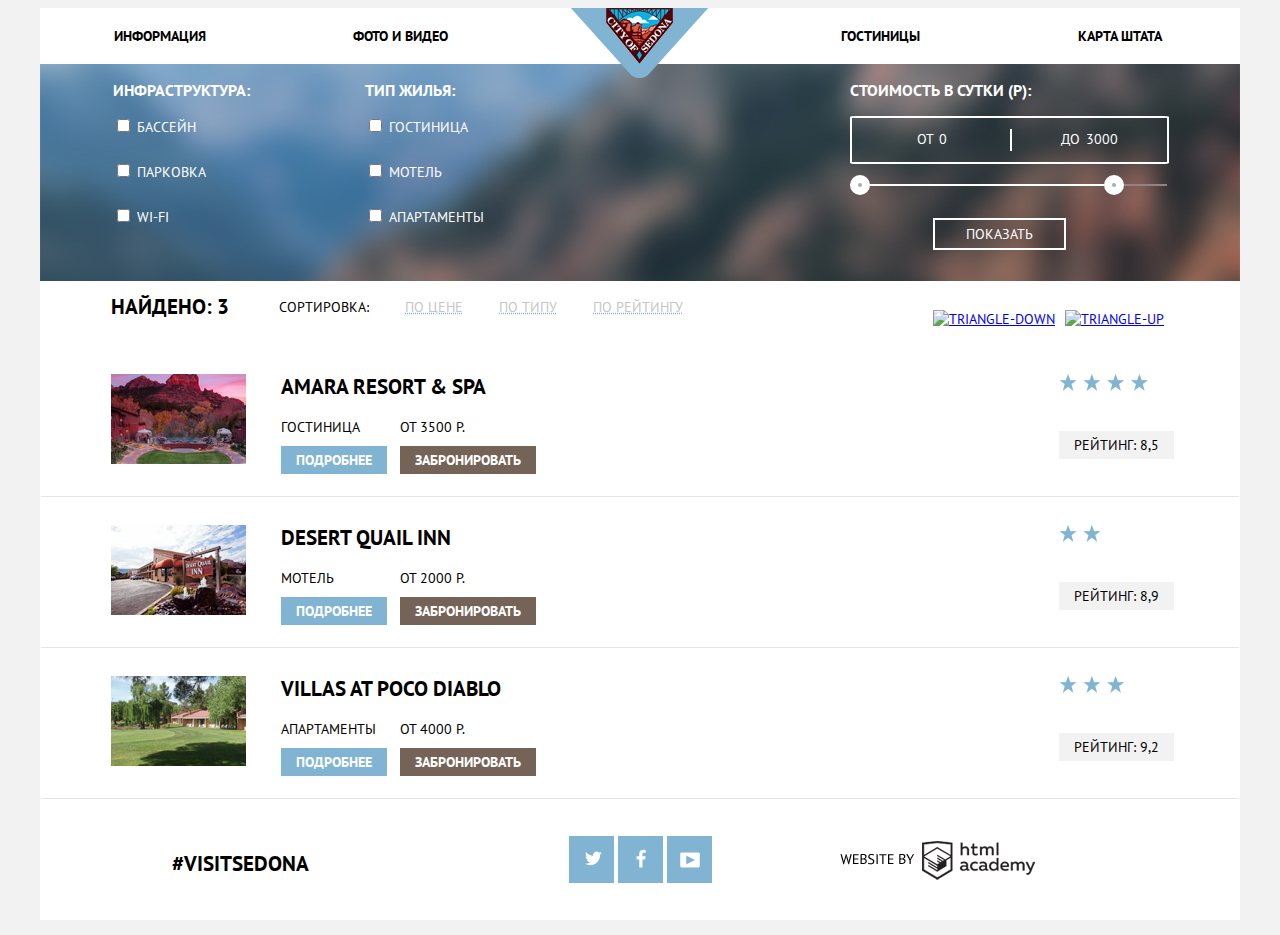
==== commit be184c83: "Decoration" ====
--- a/catalog.html
+++ b/catalog.html
@@ -19,7 +19,7 @@
     </header>
     <main>
       <div class="sort">
-      <form action="#" method="post">
+      <form class="sort" action="#" method="post">
         <div class="infrastructure">
           <h3 class="title">Инфраструктура:</h3>
           <div class="form-group">
@@ -53,21 +53,17 @@
         <div class="pricing">
           <h3 class="title">Стоимость в сутки (Р):</h3>
           <div class="from-to">
-            <div class="price-min form-group">
-              <label for="price-from">ОТ </label>
-              <input type="text" name="price-from" id="price-from" value="0">
-            </div>
-            <div class="price-max form-group">
-              <label for="price-to">ДО </label>
-              <input type="text" name="price-to" id="price-to" value="3000">
-            </div>
-            <div class="slider">
-              <input type="range" name="price-slider">
-            </div>
+            <label for="price-from">ОТ <input type="text" name="price-from" id="price-from" value="0"></label>
+            <label for="price-to">ДО <input type="text" name="price-to" id="price-to" value="3000"></label>
           </div>
-        </div>
-        <div class="show">
-          <input type="submit" value="ПОКАЗАТЬ">
+          <div class="slider">
+            <div class="range-slider"></div>
+            <div class="range-element min-slider"></div>
+            <div class="range-element max-slider"></div>
+          </div>
+          <div class="show">
+            <input type="submit" value="ПОКАЗАТЬ">
+          </div>
         </div>
       </form>
       </div>
@@ -102,7 +98,7 @@
               </div>
             </div>
             <div class="rating">
-              <div class="stars"><img src="http://placehold.it/100x20" name="four-stars"></div>
+              <div class="sprite stars stars-four"></div>
               <div class="value">Рейтинг: 8,5</div>
             </div>
           </div>
@@ -122,7 +118,7 @@
               </div>
             </div>
             <div class="rating">
-              <div class="stars"><img src="http://placehold.it/100x20" name="two-stars"></div>
+              <div class="sprite stars stars-two"></div>
               <div class="value">Рейтинг: 8,9</div>
             </div>
           </div>
@@ -142,7 +138,7 @@
               </div>
             </div>
             <div class="rating">
-              <div class="stars"><img src="http://placehold.it/100x20" name="three-stars"></div>
+              <div class="sprite stars stars-three"></div>
               <div class="value">Рейтинг: 9,2</div>
             </div>
           </div>
@@ -154,18 +150,18 @@
         <a href="#">#visitsedona</a>
       </div>
       <div class="links-social">
-        <div class="twitter" class="icon twitter">
-          <a href="#"><img src="img/social-twitter.png" width="17" height="15" alt="Twitter"></a>
+        <div class="sprite social-twitter">
+          <a href="#"></a>
         </div>
-        <div class="icon facebook">
-          <a href="#"><img src="img/social-facebook.png" width="10" height="19" alt="Facebook"></a>
+        <div class="sprite social-facebook">
+          <a href="#"></a>
         </div>
-        <div class="icon youtube">
-          <a href="#"><img src="img/social-yt.png" width="20" height="16" class="icon" alt="YouTube"></a>
+        <div class="sprite social-yt">
+          <a href="#"></a>
         </div>
       </div>
-      <div class="academy icon">
-        <a href="https://htmlacademy.ru/"><img src="img/by-html-academy.png" width="195" height="39" alt="html academy"></a>
+      <div class="sprite by-html-academy">
+        <a href="https://htmlacademy.ru/intensive/htmlcss"></a>
       </div>
     </footer>
   </div>
--- a/css/style.css
+++ b/css/style.css
@@ -13,6 +13,14 @@
   padding: 0;
   background-color: #ffffff;
   text-align: center;
+}
+
+img {
+  max-width: 100%;
+}
+
+.sprite {
+	background: url(../img/sprites.png) no-repeat;
 }
 
 h3.title {
@@ -145,11 +153,42 @@
 }
 
 .white section {
+  position: relative;
   font-size: 14px;
   display: inline-block;
   width: 300px;
   height: 110px;
   margin: 135px 50px;
+}
+
+.house {
+  position: absolute;
+  left: 50%;
+  margin-left: -38px;
+  bottom: 118px;
+	width: 75px;
+	height: 72px;
+  background-position: 0 0;
+}
+
+.burger {
+  position: absolute;
+  left: 50%;
+  margin-left: -37px;
+  bottom: 118px;
+  background-position: 0 -100px;
+	width: 74px;
+	height: 70px;
+}
+
+.gift {
+  position: absolute;
+  left: 50%;
+  margin-left: -32px;
+  bottom: 118px;
+  background-position: 0 -200px;
+	width: 64px;
+	height: 76px;
 }
 
 .white p {
@@ -185,21 +224,32 @@
   margin-bottom: 137px;
 }
 
+div.map {
+  position: relative;
+  z-index: 2;
+}
+
 div.find-hotel {
   position: absolute;
-  bottom: 204px;
+  bottom: 201px;
   left: 50%;
-  width: 567px;
+  width: 568px;
   height: 481px;
   margin-left: -283px;
   background-color: #ffffff;
-  z-index: 1;
-}
-
-.find-hotel .brown {
+  z-index: 2;
+}
+
+.brown input {
   background-color: #766357;
-  padding-top: 34px;
-  padding-bottom: 30px;
+  padding: 0px;
+  color: #ffffff;
+  font-family: "PT Sans", "Tahoma", serif;
+  font-weight: bold;
+  text-transform: uppercase;
+  font-size: 21px;
+  width: 568px;
+  height: 86px;
 }
 
 .find-hotel .title {
@@ -272,14 +322,275 @@
   font-size: 14px;
 }
 
+div.visit a {
+  font-size: 21px;
+  color: black;
+  font-weight: bold;
+  text-decoration: none;
+}
+
+div.sort {
+  height: 217px;
+  background-image: url(../img/mountains-filter.jpg);
+  background-position: 0 20%;
+  padding: 0px 73px 0px 61px;
+  color: white;
+}
+
+form.sort > div {
+  padding-left: 12px;
+  height: 176px;
+  float: left;
+  width: 240px;
+  text-align: left;
+}
+
+form.sort > div:last-child {
+  float: right;
+  width: 317px;
+}
+
+.sort div.form-group {
+  width: 100%;
+  height: 45px;
+}
+
+.sort div.pricing {
+  width: 330px;
+}
+
+div.from-to {
+  position: relative;
+  border: 2px solid white;
+  border-radius: 2%;
+  width: 250px;
+  height: 22px;
+  padding: 11px 0px 11px 65px;
+}
+
+div.from-to:before {
+  content: "";
+  position: absolute;
+  background: white;
+  width: 2px;
+  height: 22px;
+  left: 50%;
+  top: ;
+}
+
+.from-to label:first-child {
+  margin-right: 83px;
+}
+
+.from-to input {
+  width: 33px;
+  font: inherit;
+  color: inherit;
+  background-color: rgba(0, 0, 0, 0);
+  border: none;
+}
+
+div.slider {
+  position: relative;
+  background-color: #928381;
+  height: 2px;
+  width: 100%;
+  margin-top: 20px;
+  margin-bottom: 32px;
+}
+
+div.range-slider {
+  background-color: white;
+  height: 2px;
+  width: 80%;
+}
+
+div.range-element {
+  background-color: #ababab;
+  position: absolute;
+  width: 4px;
+  height: 4px;
+  top: -9px;
+  border: 8px solid white;
+  border-radius: 50%;
+  cursor: pointer;
+}
+
+div.max-slider {
+  left: 80%;
+}
+
+.range-element:hover {
+  background-color: #1c4f80;
+}
+
+.show input {
+  margin-left: 83px;
+  margin-right: 96px;
+  width: 133px;
+  height: 32px;
+  border: 2px solid white;
+  font: inherit;
+  color: inherit;
+  background-color: rgba(0, 0, 0, 0);
+}
+
+.sort h3 {
+  font-size: 16px;
+  color: white;
+}
+
+div.results {
+  height: 659px;
+  margin-top: -20px;
+  padding-left: 71px;
+  padding-right: 71px;
+}
+
+div.before-not-a-table {
+  height: 21px;
+  padding-top: 32px;
+  padding-bottom: 32px;
+}
+
+div.before-not-a-table div.title {
+  float: left;
+  font-size: 21px;
+  font-weight: bold;
+  margin-right: 50px;
+}
+
+ul.sorting {
+  text-align: left;
+  margin-left: 10px;
+  margin-top: 5px;
+}
+
+.sorting li {
+  display: inline-block;
+  margin-right: 32px;
+}
+
+.sorting a {
+  color: #c6c6c6;
+  text-decoration: underline dotted #81b3d2;
+}
+
+.sorting a:hover {
+  color: #81b3d2;
+  text-decoration: none;
+}
+
+.sorting-up-down div {
+  float: right;
+  margin: 5px;
+  margin-top: -20px;
+}
+
+div.not-a-table {
+  margin-left: -70px;
+  margin-right: -70px;
+}
+
+div.hotels-bar {
+  height: 150px;
+  display: block;
+  border-bottom: 1px solid #e5e5e5;
+}
+
+.not-a-table h2 {
+  font-size: 21px;
+}
+
+div.hotels-bar > div {
+  padding: 28px 25px 28px 0px;
+  max-height: 94px;
+  float: left;
+  vertical-align: top;
+}
+
+div.hotels-bar div.rating {
+  float: right;
+  margin-right: 40px;
+  text-align: right;
+}
+
+div.hotels-bar > div:first-child {
+  margin-left: 70px;
+}
+
+.hotels-bar .about-hotel {
+  padding: 10px;
+  text-align: left;
+}
+
+div.mini-block {
+  display: inline-block;
+  margin-right: 15px;
+  width: 100px;
+}
+
+div.details-booking,
+div.details-details {
+  margin-top: 15px;
+  text-align: center;
+}
+
+div.details-booking a {
+  background-color: #766357;
+  padding: 5px 15px;
+}
+
+div.details-details a {
+  background-color: #81b3d2;
+  padding: 5px 15px;
+}
+
+.mini-block a {
+  text-decoration: none;
+  color: #ffffff;
+  font-weight: bold;
+}
+
+div.rating {
+  text-align: right;
+}
+
+div.stars {
+  margin-bottom: 40px;
+}
+
+.stars-four {
+	background-position: -100px -250px;
+	width: 89px;
+	height: 17px;
+}
+
+.stars-two {
+	background-position: -100px -150px;
+	width: 42px;
+	height: 17px;
+}
+
+.stars-three {
+	background-position: -100px -200px;
+	width: 65px;
+	height: 17px;
+}
+
+.rating div.value {
+  background-color: #f2f2f2;
+  padding: 5px 15px;
+}
+
 footer {
   font-size: 0;
-  padding: 0;
   position: absolute;
   height: 120px;
   background-color: rgba(255,255,255,0.9);
   width: 1200px;
   margin-top: -120px;
+  z-index: 2;
 }
 
 footer > div {
@@ -287,192 +598,61 @@
   float: left;
   height: 50px;
   width: 400px;
-  padding-top: 35px;
+  padding-top: 36px;
   padding-bottom: 35px;
 }
 
-footer > div > div {
+footer > div:first-child {
+  padding-top: 50px;
+}
+
+div.links-social div {
   display: inline-block;
   width: 45px;
   height: 47px;
+  vertical-align: bottom;
+  background-position: -32px -337px;
   background-color: #81b3d2;
-  vertical-align: bottom;
-}
-
-.main-footer a {
+}
+
+div.links-social div:hover {
+  background-color: #669ec0;
+}
+
+div.links-social div:first-child{
+  background-position: -34px -285px;
+}
+
+div.links-social div:last-child{
+  background-position: -37px -384px;
+}
+
+div.links-social a {
   display: inline-block;
-  padding: 13px;
-}
-
-div.visit a {
-  font-size: 21px;
-  color: black;
-  font-weight: bold;
-  text-decoration: none;
-}
-
-div.sort {
-  margin-top: 15px;
-  height: 216px;
-  background-image: url(img/mountains.jpg);
-}
-
-.sort div {
-  float: left;
-  height: 176px;
-}
-
-div.sort > form > div:nth-child(3) {
-  float: right;
-  margin-right: 51px;
-  width: 320px;
-}
-
-.sort > form > div {
-  width: 225px;
-  padding-left: 73px;
-  text-align: left;
-}
-
-.sort div.form-group {
-  width: 100%;
-  height: 33px;
-}
-
-div.price-min input,
-div.price-max input {
-  width: 50px;
-}
-
-div.price-min.form-group,
-div.price-max.form-group {
+  width: 45px;
+  height: 47px;
+}
+
+div.by-html-academy {
+  display: block;
+  padding-top: 0px;
+  padding-bottom: 0px;
+  margin-top: 41px;
+	background-position: -100px 0;
+	width: 195px;
+	height: 39px;
+}
+
+div.by-html-academy:hover {
+  background-position: -100px -50px;
+}
+
+div.by-html-academy:active {
+  background-position: -100px -100px;
+}
+
+.by-html-academy a {
   display: inline-block;
-  padding-top: 7px;
-  width: 100px;
-  text-align: center;
-}
-
-div.slider {
-  height: 30px;
-  width: 198px;
-  text-align: center;
-  padding: 0;
-  margin: 0;
-}
-
-div.slider input {
-  width: 100%;
-}
-
-
-.sort h3 {
-  font-size: 16px;
-}
-
-.sort > form > div:last-child {
-  float: right;
-  margin-right: 0px;
-  width: 368px;
-  height: 25px;
-  margin-top: -45px;
-}
-
-.sort > form > div:last-child input {
-  width: 198px;
-}
-
-div.results {
-  height: 659px;
-  border: 1px solid black;
-  margin-top: -20px;
-  padding-left: 71px;
-  padding-right: 71px;
-}
-
-div.before-not-a-table {
-  height: 21px;
-  padding-top: 32px;
-  padding-bottom: 32px;
-}
-
-div.before-not-a-table div.title {
-  float: left;
-  font-size: 21px;
-  font-weight: bold;
-}
-
-ul.sorting {
-  text-align: left;
-  margin-left: 10px;
-  margin-top: 5px;
-}
-
-.sorting li {
-  display: inline-block;
-  margin-left: 20px;
-}
-
-.sorting-up-down div {
-  float: right;
-  margin: 5px;
-  margin-top: -20px;
-}
-
-div.hotels-bar {
-  height: 150px;
-  display: block;
-}
-
-.not-a-table h2 {
-  font-size: 21px;
-}
-
-div.hotels-bar > div {
-  padding: 28px 25px 28px 0px;
-  max-height: 94px;
-  float: left;
-  vertical-align: top;
-}
-
-div.hotels-bar > div:last-child {
-  float: right;
-}
-
-.hotels-bar .about-hotel {
-  padding: 10px;
-  text-align: left;
-}
-
-div.mini-block {
-  display: inline-block;
-  margin-right: 15px;
-  width: 110px;
-}
-
-div.details-booking,
-div.details-details {
-  margin-top: 15px;
-  text-align: center;
-}
-
-div.details-booking {
-  background-color: #766357;
-}
-
-div.details-details {
-  background-color: #81b3d2;
-}
-
-.mini-block a {
-  text-decoration: none;
-  color: #ffffff;
-  font-weight: bold;
-}
-
-div.stars {
-  margin-bottom: 20px;
-}
-
-.rating div.value {
-  background-color: #f2f2f2;
-}
+  width: 195px;
+	height: 39px;
+}
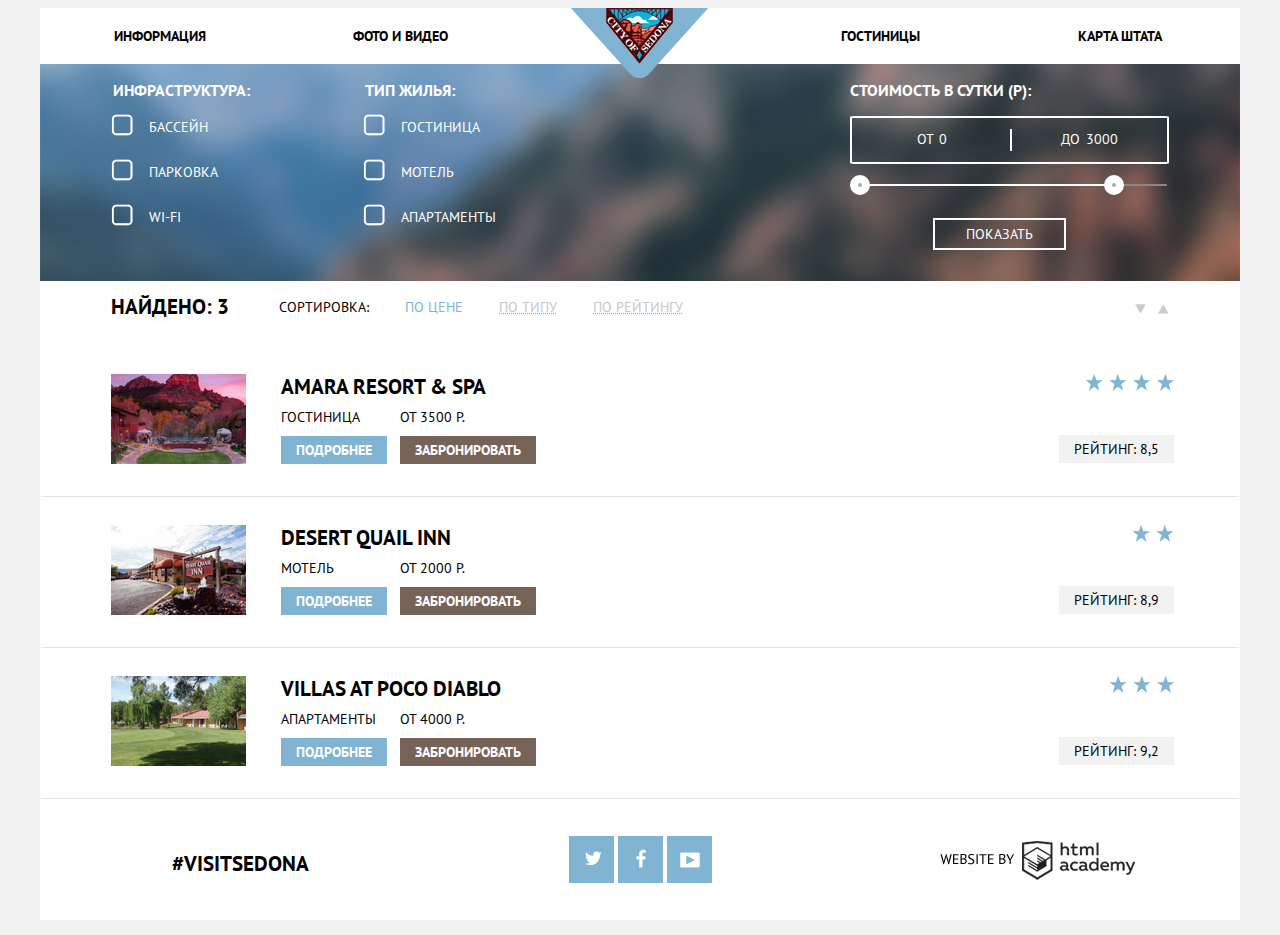
==== commit fd868fa5: "Декорирование" ====
--- a/catalog.html
+++ b/catalog.html
@@ -23,31 +23,31 @@
         <div class="infrastructure">
           <h3 class="title">Инфраструктура:</h3>
           <div class="form-group">
-            <input type="checkbox" name="infrastructure" id="swim">
-            <label for="swim">Бассейн</label>
+            <label><input type="checkbox" name="infrastructure" id="swim"><span class="sprite check-mark-off"></span>
+            Бассейн</label>
           </div>
           <div class="form-group">
-            <input type="checkbox" name="infrastructure" id="parking">
-            <label for="parking">Парковка</label>
+            <label><input type="checkbox" name="infrastructure" id="parking"><span class="sprite check-mark-off"></span>
+            Парковка</label>
           </div>
           <div class="form-group">
-            <input type="checkbox" name="infrastructure" id="wifi">
-            <label for="wifi">Wi-Fi</label>
+            <label><input type="checkbox" name="infrastructure" id="wifi"><span class="sprite check-mark-off"></span>
+            Wi-Fi</label>
           </div>
         </div>
         <div class="housing-type">
           <h3 class="title">Тип жилья:</h3>
           <div class="form-group">
-            <input type="checkbox" name="housing-type" id="hotel">
-            <label for="hotel">Гостиница</label>
+            <label><input type="checkbox" name="housing-type" id="hotel"><span class="sprite check-mark-off"></span>
+            Гостиница</label>
           </div>
           <div class="form-group">
-            <input type="checkbox" name="housing-type" id="motel">
-            <label for="motel">Мотель</label>
+            <label><input type="checkbox" name="housing-type" id="motel"><span class="sprite check-mark-off"></span>
+            Мотель</label>
           </div>
           <div class="form-group">
-            <input type="checkbox" name="housing-type" id="apartments">
-            <label for="apartments">Апартаменты</label>
+            <label><input type="checkbox" name="housing-type" id="apartments"><span class="sprite check-mark-off"></span>
+            Апартаменты</label>
           </div>
         </div>
         <div class="pricing">
@@ -77,8 +77,8 @@
             <li><a href="#">По рейтингу</a></li>
           </ul>
           <div class="sorting-up-down">
-            <div class="sorting-up"><a href="#"><img src="http://placehold.it/3x3" alt="triangle-up"></a></div>
-            <div class="sorting-down"><a href="#"><img src="http://placehold.it/3x3" alt="triangle-down"></a></div>
+            <div class="triangle-up-gray sprite"></div>
+            <div class="triangle-down-gray sprite"></div>
           </div>
         </div>
         <div class="not-a-table">
--- a/css/style.css
+++ b/css/style.css
@@ -351,8 +351,30 @@
 }
 
 .sort div.form-group {
+  position: relative;
   width: 100%;
   height: 45px;
+}
+
+div.form-group span.check-mark-off {
+  display: inline-block;
+  position: absolute;
+  left: -2px;
+  top: -2px;
+	width: 24px;
+	height: 24px;
+  background-position: -100px -350px;
+  z-index: 1;
+}
+
+input[type="checkbox"]:checked + span.check-mark-off {
+  background-position: -100px -300px;
+}
+
+input[type="checkbox"] {
+  position: relative;
+  z-index: -1;
+  margin-right: 15px;
 }
 
 .sort div.pricing {
@@ -478,13 +500,54 @@
 
 .sorting a:hover {
   color: #81b3d2;
+  text-decoration: underline dotted #81b3d2;
+}
+
+.sorting a:active {
+  color: #000000;
   text-decoration: none;
+}
+
+.sorting li:nth-child(2) a {
+  color: #81b3d2;
+  text-decoration: none;
+}
+
+div.sorting-up-down {
+  float: right;
+  height: 15px;
+  margin-top: -26px;
 }
 
 .sorting-up-down div {
   float: right;
-  margin: 5px;
-  margin-top: -20px;
+  margin-left: 12px;
+  width: 11px;
+  height: 10px;
+}
+
+.triangle-up-gray {
+  background-position: -200px -250px;
+}
+
+.triangle-up-gray:hover {
+  background-position: -200px -150px;
+}
+
+.triangle-up-gray:active {
+  background-position: -200px -200px;
+}
+
+.triangle-down-gray {
+  background-position: -250px -250px;
+}
+
+.triangle-down-gray:hover {
+  background-position: -250px -150px;
+}
+
+.triangle-down-gray:active {
+  background-position: -250px -200px;
 }
 
 div.not-a-table {
@@ -500,6 +563,7 @@
 
 .not-a-table h2 {
   font-size: 21px;
+  margin-bottom: 15px;
 }
 
 div.hotels-bar > div {
@@ -525,6 +589,7 @@
 }
 
 div.mini-block {
+  margin-top: -7px;
   display: inline-block;
   margin-right: 15px;
   width: 100px;
@@ -557,6 +622,7 @@
 }
 
 div.stars {
+  display: inline-block;
   margin-bottom: 40px;
 }
 
@@ -638,6 +704,7 @@
   padding-top: 0px;
   padding-bottom: 0px;
   margin-top: 41px;
+  margin-left: 100px;
 	background-position: -100px 0;
 	width: 195px;
 	height: 39px;
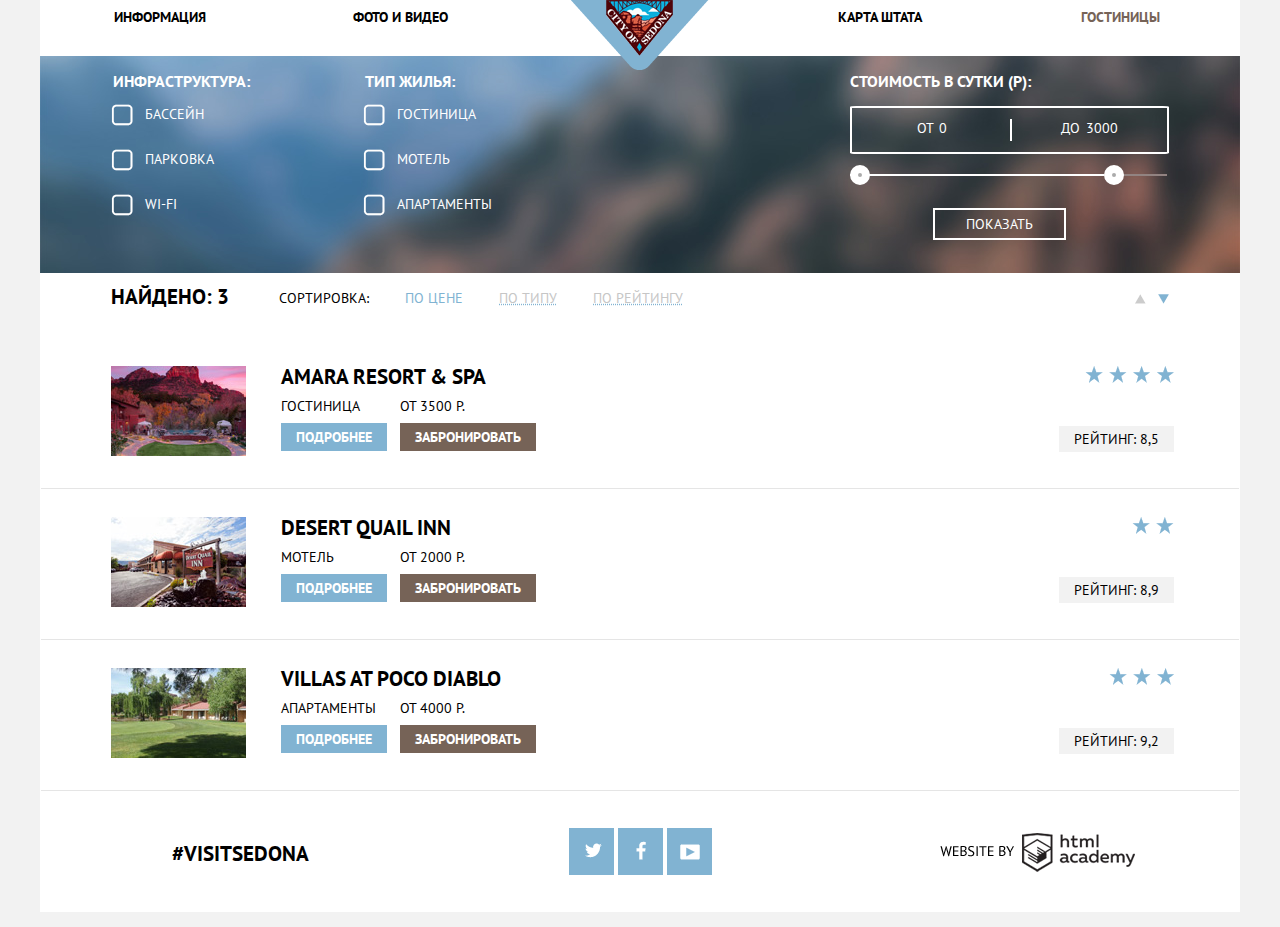
==== commit 249e3c17: "Starting pixel perfect + added normalize.css" ====
--- a/catalog.html
+++ b/catalog.html
@@ -2,7 +2,8 @@
 <html lang="ru">
 <head>
   <meta charset="utf-8">
-  <title>Седона - гостиницы</title>
+  <title>Седона — гостиницы</title>
+  <link href="css/normalize.css" rel="stylesheet">
   <link href="css/style.css" rel="stylesheet">
   <link href="https://fonts.googleapis.com/css?family=PT+Sans:400,700&amp;subset=cyrillic" rel="stylesheet">
 </head>
@@ -11,10 +12,10 @@
     <header class="main-header">
       <a href="index.html" class="logo"><img src="img/logo.png" width="138" height="70" alt="Логотип"></a>
       <ul class="main-nav">
-        <li class="left"><a href="#"><span>Информация</span></a></li>
+        <li class="left"><a href="#">Информация</a></li>
         <li class="left"><a href="#">Фото и видео</a></li>
+        <li class="right active-page"><a>Гостиницы</a></li>
         <li class="right"><a href="#">Карта штата</a></li>
-        <li class="right"><a href="catalog.html">Гостиницы</a></li>
       </ul>
     </header>
     <main>
@@ -72,13 +73,13 @@
           <div class="title">Найдено: 3</div>
           <ul class="sorting">
             <li>Сортировка:</li>
-            <li><a href="#">По цене</a></li>
+            <li><a href="#" class="sorting-active">По цене</a></li>
             <li><a href="#">По типу</a></li>
             <li><a href="#">По рейтингу</a></li>
           </ul>
           <div class="sorting-up-down">
+            <div class="triangle-down-gray sorting-down-active sprite"></div>
             <div class="triangle-up-gray sprite"></div>
-            <div class="triangle-down-gray sprite"></div>
           </div>
         </div>
         <div class="not-a-table">
@@ -87,7 +88,7 @@
               <img src="img/amara-resort&spa.jpg" width="135" height="90" alt="amara-pic">
             </div>
             <div class="about-hotel">
-              <h2 class="title">Amara Resort & Spa</h2>
+              <h2 class="title"><a href="#" class="hotel-link">Amara Resort & Spa</a></h2>
               <div class="mini-block">
                 <div class="details-hotel">Гостиница</div>
                 <div class="details-details"><a href="#">Подробнее</a></div>
@@ -107,7 +108,7 @@
               <img src="img/desert-quail-inn.jpg" width="135" height="90" alt="desert-pic">
             </div>
             <div class="about-hotel">
-              <h2 class="title">Desert Quail Inn</h2>
+              <h2 class="title"><a href="#" class="hotel-link">Desert Quail Inn</a></h2>
               <div class="mini-block">
                 <div class="details-hotel">Мотель</div>
                 <div class="details-details"><a href="#">Подробнее</a></div>
@@ -127,7 +128,7 @@
               <img src="img/villas-at-poco-diablo.jpg" width="135" height="90" alt="villas-pic">
             </div>
             <div class="about-hotel">
-              <h2 class="title">Villas at Poco Diablo</h2>
+              <h2 class="title"><a href="#" class="hotel-link">Villas at Poco Diablo</a></h2>
               <div class="mini-block">
                 <div class=details-hotel>Апартаменты</div>
                 <div class="details-details"><a href="#">Подробнее</a></div>
@@ -152,12 +153,15 @@
       <div class="links-social">
         <div class="sprite social-twitter">
           <a href="#"></a>
+          <div class="back-social"></div>
         </div>
         <div class="sprite social-facebook">
           <a href="#"></a>
+          <div class="back-social"></div>
         </div>
         <div class="sprite social-yt">
           <a href="#"></a>
+          <div class="back-social"></div>
         </div>
       </div>
       <div class="sprite by-html-academy">
--- a/css/style.css
+++ b/css/style.css
@@ -17,6 +17,7 @@
 
 img {
   max-width: 100%;
+  max-height: 100%;
 }
 
 .sprite {
@@ -41,11 +42,14 @@
   width: 100%;
   font-size: 0;
   text-align: center;
-  height: 56px;
+  height: 63px;
+  margin-top: -7px;
 }
 
 ul.main-nav {
-  padding: 0;
+  padding-top: 6px;
+  padding-left: 0;
+  height: 100%;
 }
 
 .main-nav li {
@@ -61,13 +65,13 @@
   height: 100%;
   text-decoration: none;
   color: #000000;
-  padding-top: 19px;
-  padding-bottom: 19px;
+  padding-top: 10px;
 }
 
 a.logo {
   position: absolute;
   margin-left: -69px;
+  top: 0px;
   font-size: 14px;
   z-index: 1;
 }
@@ -78,6 +82,21 @@
 
 li.right {
   float: right;
+}
+
+.main-nav a:hover {
+  color: #81b3d2;
+}
+
+.main-nav a:active {
+  color: #b2b2b2;
+}
+
+.active-page a,
+.active-page a:hover,
+.active-page a:active {
+  color: #766357;
+  cursor: pointer;
 }
 
 header::after {
@@ -86,27 +105,30 @@
   clear: both;
 }
 
-.main-pic-block {
+div.main-pic-block {
+  position: relative;
+  width: 1200px;
   height: 512px;
-  text-align: left;
-  margin-bottom: 0;
-}
-
-.main-pic-block img {
-  position: absolute;
-  max-height: 512px;
+  margin-top: -7px;
+}
+
+img.main-pic {
+  position: absolute;
+  left: 0;
 }
 
 .welcome-pic {
   position: absolute;
-  margin-top: 62px;
+  margin-top: 74px;
   left: 50%;
-  margin-left: -228px;
+  margin-left: -229px;
   z-index: 1;
 }
 
 .welcome-pic-bottom {
   position: absolute;
+  height: 57px;
+  left: 0;
   margin-top: 455px;
   z-index: 1;
 }
@@ -119,12 +141,16 @@
   width: 440px;
   margin-left: auto;
   margin-right: auto;
-  margin-bottom: 0;
-  margin-top: 60px;
+  margin-bottom: 27px;;
+  margin-top: 53px;
 }
 
 .intro p {
   font-weight: normal;
+}
+
+.bar-one {
+  margin-top: 7px;
 }
 
 div.blue {
@@ -133,16 +159,22 @@
   height: 147px;
   background-color: #81b3d2;
   color: #ffffff;
-  padding: 46px 40px 63px
+  padding: 46px 40px 63px;
 }
 
 .blue .title {
   color: #ffffff;
   margin-top: 0;
+  margin-left: 80px;
+  margin-bottom: 25px;
+  width: 160px;
+  line-height: 1;
 }
 
 .blue p {
+  max-width: 308px;
   font-weight: normal;
+  margin-bottom: 25px;
 }
 
 div.white {
@@ -288,7 +320,38 @@
 
 .form-group-mega input {
   float: right;
-  width: 326px;
+  width: 327px;
+  height: 39px;
+  margin-top: -11px;
+  font: inherit;
+  background-color: #f2f2f2;
+  border: none;
+}
+
+.form-group-mega input:hover {
+  background-color: #ebebeb;
+}
+
+.form-group-mega input:focus {
+  background-color: #ffffff;
+  border: 2px solid #e5e5e5;
+}
+
+span.button-calendar {
+  display: inline-block;
+  position: absolute;
+  right: 73px;
+  background-position: 0 -400px;
+	width: 27px;
+	height: 22px;
+}
+
+span.button-calendar:hover {
+  background-position: 0 -300px;
+}
+
+span.button-calendar:active {
+  background-position: 0 -350px;
 }
 
 div.qty-adults,
@@ -320,6 +383,54 @@
   font-family: "PT Sans", "Arial", serif;
   font-weight: bold;
   font-size: 14px;
+}
+
+div.button-minus {
+  position: absolute;
+  background-color: #a9a9a9;
+  height: 3px;
+  width: 11px;
+  right: 104px;
+  bottom: 31px;
+}
+
+div.button-plus-h {
+  position: absolute;
+  background-color: inherit;
+  height: 3px;
+  width: 11px;
+  right: 29px;
+  bottom: 31px;
+}
+
+div.button-plus-v {
+  position: absolute;
+  background-color: inherit;
+  height: 11px;
+  width: 3px;
+  right: 33px;
+  bottom: 27px;
+}
+
+div.button-plus,
+div.button-minus {
+  background-color: #a9a9a9;
+}
+
+div.button-plus:hover,
+div.button-minus:hover {
+  background-color: #000000;
+}
+
+
+div.button-plus:active,
+div.button-minus:active {
+  background-color: #81b3d2;
+}
+
+.qty-adults input[type="button"],
+.qty-childs input[type="button"]{
+  font-size: 0;
 }
 
 div.visit a {
@@ -508,7 +619,9 @@
   text-decoration: none;
 }
 
-.sorting li:nth-child(2) a {
+a.sorting-active,
+a.sorting-active:hover,
+a.sorting-active:active {
   color: #81b3d2;
   text-decoration: none;
 }
@@ -550,6 +663,12 @@
   background-position: -250px -200px;
 }
 
+.sorting-down-active,
+.sorting-down-active:hover,
+.sorting-down-active:active {
+  background-position: -250px -200px;
+}
+
 div.not-a-table {
   margin-left: -70px;
   margin-right: -70px;
@@ -588,6 +707,19 @@
   text-align: left;
 }
 
+a.hotel-link {
+  text-decoration: none;
+  color: #000000;
+}
+
+a.hotel-link:hover {
+  color: #81b3d2;
+}
+
+a.hotel-link:active {
+  color: #b2b2b2;
+}
+
 div.mini-block {
   margin-top: -7px;
   display: inline-block;
@@ -606,9 +738,27 @@
   padding: 5px 15px;
 }
 
+div.details-booking a:hover {
+  background-color: #604e43;
+}
+
+div.details-booking a:active {
+  background-color: #503e33;
+  color: #766860;
+}
+
 div.details-details a {
   background-color: #81b3d2;
   padding: 5px 15px;
+}
+
+div.details-details a:hover {
+  background-color: #669ec0;
+}
+
+div.details-details a:active {
+  background-color: #5496bd;
+  color: #6ca5c6;
 }
 
 .mini-block a {
@@ -672,7 +822,7 @@
   padding-top: 50px;
 }
 
-div.links-social div {
+div.links-social > div {
   display: inline-block;
   width: 45px;
   height: 47px;
@@ -681,10 +831,6 @@
   background-color: #81b3d2;
 }
 
-div.links-social div:hover {
-  background-color: #669ec0;
-}
-
 div.links-social div:first-child{
   background-position: -34px -285px;
 }
@@ -697,6 +843,18 @@
   display: inline-block;
   width: 45px;
   height: 47px;
+}
+
+div.links-social > div:hover {
+  background-color: #5496bd;
+}
+
+div:active > div.back-social {
+  position: absolute;
+  top: 36px;
+  width: 45px;
+  height: 47px;
+  background: rgba(84,150,189, 0.5);
 }
 
 div.by-html-academy {
